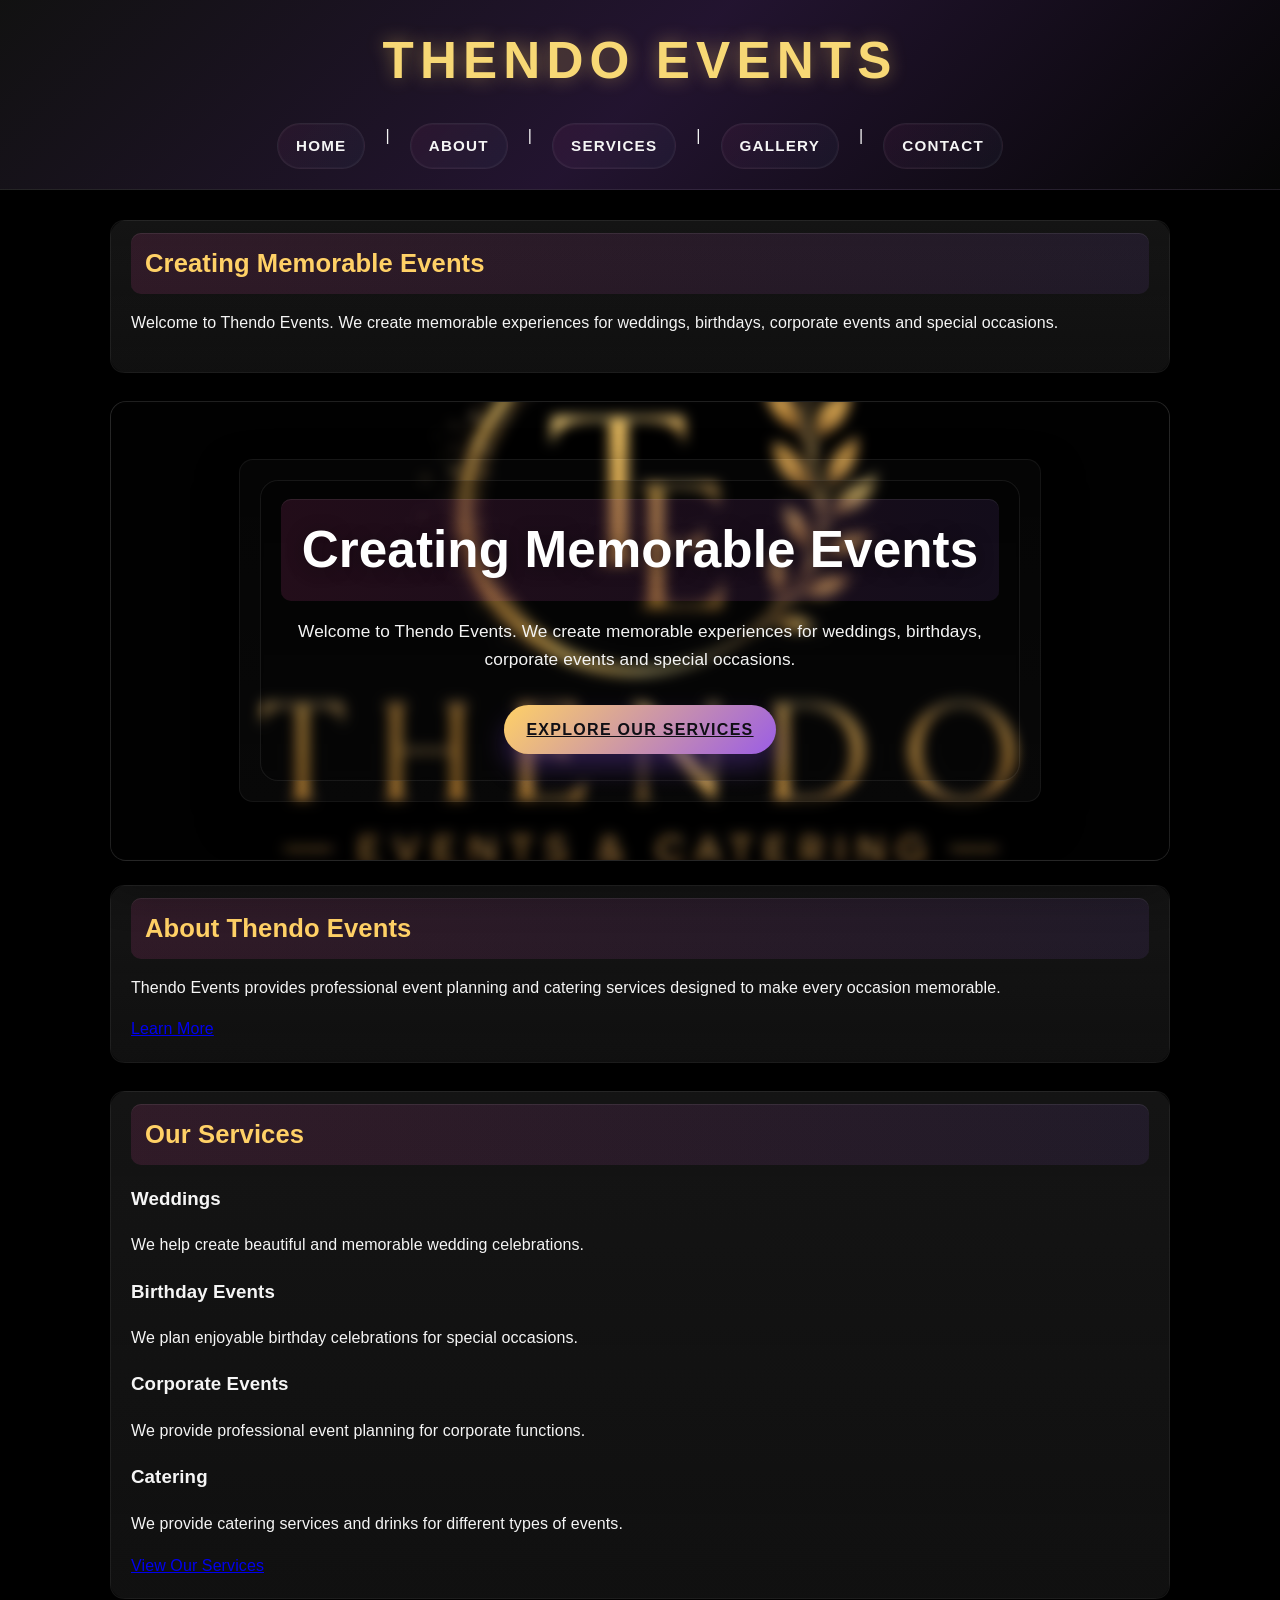
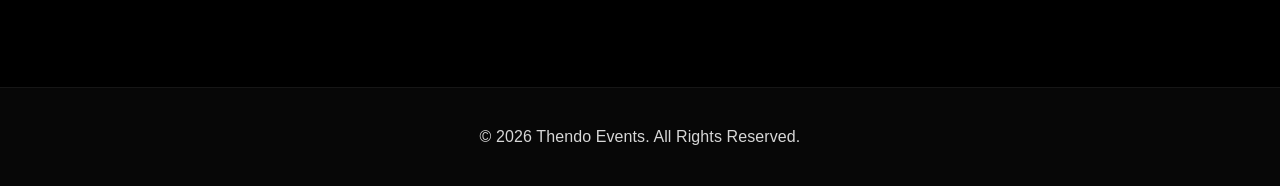
==== 1. Project/Site/index.html @ bc5ac5ba "first commit" ====
<!DOCTYPE html>
<html lang="en">

<head>
    <!-- Connects the page to the main stylesheet -->
<link rel="stylesheet" href="css/style.css">

    <!-- Defines the character encoding -->
    <meta charset="UTF-8">

    <!-- Makes the website work on different screen sizes -->
    <meta name="viewport" content="width=device-width, initial-scale=1.0">

    <!-- Name shown on the browser tab -->
    <title>Thendo Events | Home</title>
</head>

<body>

    <!-- =====================================
         HEADER AND NAVIGATION
         ===================================== -->
    <header>

        <!-- Website name -->
        <h1>Thendo Events</h1>

        <!-- Navigation links -->
        <nav>
            <a href="index.html">Home</a> |
            <a href="about.html">About</a> |
            <a href="services.html">Services</a> |
            <a href="gallery.html">Gallery</a> |
            <a href="contact.html">Contact</a>
        </nav>

    </header>


    <!-- =====================================
         MAIN CONTENT
         ===================================== -->
    <main>

        <!-- Main introduction -->
        <section>
            <div class="section-box">
            <h2>Creating Memorable Events</h2>

            <p>
                Welcome to Thendo Events.
                We create memorable experiences for
                weddings, birthdays, corporate events
                and special occasions.
            </p>
            </div>
        </section>


        <!-- =====================================
             HERO (blurred background)
             ===================================== -->
        <section class="hero">
            <div class="section-box">
            <div class="hero-content">
                <h2>Creating Memorable Events</h2>

                <p>
                    Welcome to Thendo Events.
                    We create memorable experiences for
                    weddings, birthdays, corporate events
                    and special occasions.
                </p>

                <a class="button-link" href="services.html">Explore Our Services</a>
            </div>
            </div>
        </section>


        <!-- =====================================
             ABOUT PREVIEW
             ===================================== -->
        <section>
            <div class="section-box">
            <h2>About Thendo Events</h2>

            <p>
                Thendo Events provides professional event
                planning and catering services designed
                to make every occasion memorable.
            </p>

            <a href="about.html">Learn More</a>
            </div>
        </section>


        <!-- =====================================
             SERVICES PREVIEW
             ===================================== -->
        <section>
            <div class="section-box">
            <h2>Our Services</h2>

            <div class="subbox">
                <h3>Weddings</h3>
                <p>
                    We help create beautiful and memorable
                    wedding celebrations.
                </p>
            </div>

            <div class="subbox">
                <h3>Birthday Events</h3>
                <p>
                    We plan enjoyable birthday celebrations
                    for special occasions.
                </p>
            </div>

            <div class="subbox">
                <h3>Corporate Events</h3>
                <p>
                    We provide professional event planning
                    for corporate functions.
                </p>
            </div>

            <div class="subbox">
                <h3>Catering</h3>
                <p>
                    We provide catering services and drinks
                    for different types of events.
                </p>
            </div>

            <a href="services.html">View Our Services</a>
            </div>
        </section>

    </main>


    <!-- =====================================
         FOOTER
         ===================================== -->
    <footer>

        <p>
            &copy; 2026 Thendo Events.
            All Rights Reserved.
        </p>

    </footer>

<!-- Connects the page to the JavaScript file -->
<script src="js/script.js"></script>

</body>

</html>
---- 1. Project/Site/css/style.css ----
/* ==========================================
   THENDO EVENTS WEBSITE
   MAIN STYLESHEET
   ========================================== */


/* ==========================================
   GENERAL PAGE SETTINGS
   ========================================== */

/* Removes the default browser spacing */
* {
    box-sizing: border-box;
}

:root {
    --bg: #000000;
    --panel: #0f0f0f;
    --text: #f5f5f5;
    --muted: #d7d7d7;
    --accent-pink: #9b5de5;
    --accent-purple: #6f42c1;
    --accent-gold: #ffd166;
    --accent-sky: #5ec8ff;
    --border: rgba(255,255,255,0.06);
}

/* Basic settings for the entire webpage */
body {
    margin: 0;
    font-family: Arial, sans-serif;
    line-height: 1.6;
    background:
        radial-gradient(circle at top, rgba(120, 90, 180, 0.18), transparent 28%),
        radial-gradient(circle at bottom right, rgba(255, 79, 182, 0.12), transparent 25%),
        #000000;
    color: var(--text);
    letter-spacing: 0.1px;
}


/* ==========================================
   HEADER
   ========================================== */

/* Controls the website header */
header {
    padding: 20px;
    text-align: center;
    background: linear-gradient(135deg, rgba(18,18,18,0.96), rgba(42,24,58,0.82), rgba(6,6,6,0.96));
    border-bottom: 1px solid rgba(255,255,255,0.08);
    box-shadow: 0 10px 30px rgba(0,0,0,0.38);
}

/* Website name */
header h1 {
    margin: 0 0 15px 0;
    font-weight: 900;
    letter-spacing: 0.12em;
    text-transform: uppercase;
    color: #f7d875;
    text-shadow: 0 0 18px rgba(255,209,102,0.42);
    font-size: clamp(2.2rem, 4vw, 3.4rem);
}


/* ==========================================
   NAVIGATION
   ========================================== */

/* Navigation links */
nav {
    display: flex;
    flex-wrap: wrap;
    justify-content: center;
    gap: 10px 12px;
    padding-top: 6px;
}

nav a {
    display: inline-flex;
    align-items: center;
    justify-content: center;
    margin: 0 8px;
    text-decoration: none;
    color: var(--text);
    font-weight: 700;
    padding: 10px 18px;
    border-radius: 999px;
    transition: all 180ms ease;
    border: 1px solid var(--border);
    background: linear-gradient(135deg, rgba(255,79,182,0.06), rgba(94,200,255,0.04));
    box-shadow: inset 0 0 0 1px rgba(255,255,255,0.03);
    letter-spacing: 0.08em;
    text-transform: uppercase;
}

nav a:hover {
    transform: translateY(-3px);
    background: linear-gradient(135deg, var(--accent-pink), var(--accent-purple));
    color: #fff;
}


/* ==========================================
   MAIN CONTENT
   ========================================== */

/* Keeps the main content readable */
main {
    max-width: 1100px;
    margin: auto;
    padding: 30px 20px 20px 20px;
}

/* Creates space between sections */
section {
    margin-bottom: 28px;
    border-radius: 18px;
    background: linear-gradient(180deg, rgba(17,17,17,0.95), rgba(10,10,10,0.92));
}


/* ==========================================
   IMAGES
   ========================================== */

/* Prevents images from overflowing the page */
img {
    max-width: 100%;
    height: auto;
    cursor: zoom-in;
    border: 1px solid rgba(255,255,255,0.08);
    box-shadow: 0 18px 30px rgba(0,0,0,0.35);
}


/* ==========================================
   GALLERY
   ========================================== */

/* Makes gallery images display neatly */
main section img {
    margin: 12px 8px 8px 0;
    border-radius: 16px;
    max-width: 100%;
}


/* ==========================================
   CONTACT FORM
   ========================================== */

/* Keeps form elements readable */
input,
select,
textarea {
    max-width: 100%;
    padding: 8px;
}

/* Message box */
textarea {
    width: 100%;
    max-width: 500px;
}

/* Form controls: dark panels instead of white inputs */
input,
select,
textarea,
button {
    background: rgba(18,14,28,0.85);
    color: var(--text);
    border: 1px solid rgba(255,255,255,0.06);
    padding: 14px 16px;
    border-radius: 16px;
    box-shadow: inset 0 1px 0 rgba(255,255,255,0.04), 0 10px 24px rgba(0,0,0,0.25);
}

input::placeholder,
textarea::placeholder { color: rgba(255,255,255,0.55); }

textarea { min-height: 160px; }

button {
    background: linear-gradient(135deg, var(--accent-purple), var(--accent-pink));
    color: #0b0b0b;
    font-weight: 800;
    cursor: pointer;
    border: none;
    padding: 14px 22px;
    font-size: 1.05rem;
    letter-spacing: 0.6px;
    border-radius: 16px;
    box-shadow: 0 12px 25px rgba(111,66,193,0.4);
}

button:hover { transform: translateY(-2px); box-shadow: 0 10px 30px rgba(0,0,0,0.5); }

/* Slightly larger form text for readability */
input, select, textarea { font-size: 1.08rem; }


/* ==========================================
   FOOTER
   ========================================== */

/* Footer spacing */
footer {
    text-align: center;
    padding: 20px;
    margin-top: 40px;
    border-top: 1px solid rgba(255,255,255,0.06);
    color: var(--muted);
    background: rgba(8,8,8,0.9);
}

/* Override: dark theme, hero blur, slideshow and lightbox */
body {
    background: #000;
    color: #f5f5f5;
}

/* Hero with blurred background image */
.hero {
    position: relative;
    min-height: 460px;
    display: flex;
    align-items: center;
    justify-content: center;
    text-align: center;
    overflow: hidden;
    border-radius: 16px;
    margin-bottom: 24px;
    border: 1px solid rgba(255,255,255,0.09);
    box-shadow: 0 24px 44px rgba(0,0,0,0.4);
}
.hero::before {
    content: "";
    position: absolute;
    inset: 0;
    background-image: url('../images/hero.jpg');
    background-size: cover;
    background-position: center;
    filter: blur(6px) saturate(1.1);
    transform: scale(1.04);
}
.hero > * { position: relative; z-index: 1; color: #fff; }

/* Services slideshow */
.services-video { max-width: 920px; height: 420px; margin: 0 auto; overflow: hidden; border-radius: 12px; border: 1px solid rgba(255,255,255,0.08); background: #000; position:relative; }
.services-video .svc-slides { width:100%; height:100%; position:relative; }
.services-video .slide { position:absolute; inset:0; background-size:cover; background-position:center; opacity:0; transition: opacity 420ms ease; }
.services-video .slide.active { opacity:1; z-index:2; }
.services-video .svc-caption { position:absolute; left:16px; bottom:16px; z-index:4; background: rgba(0,0,0,0.5); color:#fff; padding:8px 12px; border-radius:999px; font-weight:700; }
.services-video .svc-prev, .services-video .svc-next { position:absolute; top:50%; transform:translateY(-50%); z-index:5; background: linear-gradient(135deg,var(--accent-pink),var(--accent-purple)); color:#fff; border:none; width:48px; height:48px; border-radius:50%; display:flex; align-items:center; justify-content:center; font-size:1.6rem; cursor:pointer; opacity:0.95; }
.services-video .svc-prev { left:12px; }
.services-video .svc-next { right:12px; }
.services-video:hover .svc-prev, .services-video:hover .svc-next { opacity:1; }
@keyframes slideShow { 0%,16.66%{transform:translateX(0%);}16.67%,33.32%{transform:translateX(-16.6666%);}33.33%,49.98%{transform:translateX(-33.3333%);}49.99%,66.64%{transform:translateX(-50%);}66.65%,83.3%{transform:translateX(-66.6666%);}83.31%,100%{transform:translateX(-83.3333%);} }

/* Lightbox */
.lightbox { position:fixed; inset:0; display:none; align-items:center; justify-content:center; background:rgba(0,0,0,0.92); z-index:9999; }
.lightbox.open { display:flex; }
.lightbox-content { position:relative; max-width:92vw; max-height:90vh; }
.lightbox-content img { max-width:90vw; max-height:85vh; object-fit:contain; border-radius:10px; }
.lightbox-close, .lightbox-prev, .lightbox-next { position:absolute; width:44px; height:44px; border-radius:50%; border:none; background:linear-gradient(135deg,#ff4fb6,#9b5de5); color:#fff; display:flex; align-items:center; justify-content:center; cursor:pointer; }
.lightbox-close { top:12px; right:12px; }
.lightbox-prev { left:12px; top:50%; transform:translateY(-50%); }
.lightbox-next { right:12px; top:50%; transform:translateY(-50%); }

@media (max-width:768px){ .services-video{height:300px;} .lightbox-prev,.lightbox-next{width:40px;height:40px;} }

/* SECTION BOXES */
.section-box {
    background: linear-gradient(180deg, rgba(255,255,255,0.02), rgba(255,255,255,0.03));
    border: 1px solid var(--border);
    padding: 20px;
    border-radius: 14px;
    box-shadow: 0 18px 40px rgba(0,0,0,0.5);
}

.section-box h2 {
    display: block;
    background: linear-gradient(90deg, rgba(255,79,182,0.12), rgba(155,93,229,0.10));
    padding: 10px 14px;
    margin: -8px 0 12px 0;
    border-radius: 10px;
    color: var(--accent-gold);
    font-size: 1.6rem;
    box-shadow: inset 0 1px 0 rgba(255,255,255,0.08);
}

/* Final premium polish */
html {
    scroll-behavior: smooth;
}

::selection {
    background: rgba(155,93,229,0.38);
    color: #fff;
}

header h1 {
    font-size: clamp(2.2rem, 4vw, 3.4rem);
}

nav {
    display: flex;
    flex-wrap: wrap;
    justify-content: center;
    gap: 10px 12px;
    padding-top: 6px;
}

nav a {
    display: inline-flex;
    align-items: center;
    justify-content: center;
    min-height: 42px;
    padding: 10px 18px;
    font-size: 0.95rem;
    letter-spacing: 0.08em;
    text-transform: uppercase;
}

main section img {
    margin: 12px 8px 8px 0;
    border-radius: 16px;
    max-width: 100%;
}

.button-link {
    display: inline-block;
    margin-top: 14px;
    background: linear-gradient(135deg, var(--accent-gold), var(--accent-pink));
    color: #100f15;
    padding: 12px 22px;
    border-radius: 999px;
    font-weight: 800;
    text-transform: uppercase;
    letter-spacing: 0.08em;
    box-shadow: 0 14px 26px rgba(111,66,193,0.35);
    transition: transform 180ms ease, box-shadow 180ms ease;
}

.button-link:hover {
    transform: translateY(-2px);
    box-shadow: 0 18px 28px rgba(111,66,193,0.45);
}

.hero-content {
    max-width: 760px;
    padding: 26px 20px;
    background: rgba(0,0,0,0.24);
    border: 1px solid rgba(255,255,255,0.08);
    border-radius: 18px;
    backdrop-filter: blur(2px);
}

.hero h2 {
    font-size: clamp(2.3rem, 4vw, 4rem);
    color: #fff;
    text-shadow: 0 2px 18px rgba(0,0,0,0.42);
}

.hero p {
    color: #f4f4f4;
    font-size: 1.08rem;
}

ul {
    margin: 12px 0 0 0;
    padding-left: 0;
    list-style: none;
}

li {
    position: relative;
    padding-left: 22px;
    margin-bottom: 8px;
    color: var(--muted);
}

li::before {
    content: "✦";
    position: absolute;
    left: 0;
    top: 0;
    color: var(--accent-gold);
}

.section-box h2,
.subbox h3,
button,
nav a,
.button-link {
    font-family: Arial, sans-serif;
}

@media (max-width: 768px) {
    .hero {
        min-height: 380px;
    }
    nav a {
        width: calc(50% - 12px);
    }
    .section-box {
        padding: 18px 14px;
    }
    .services-video {
        height: 290px;
    }
}
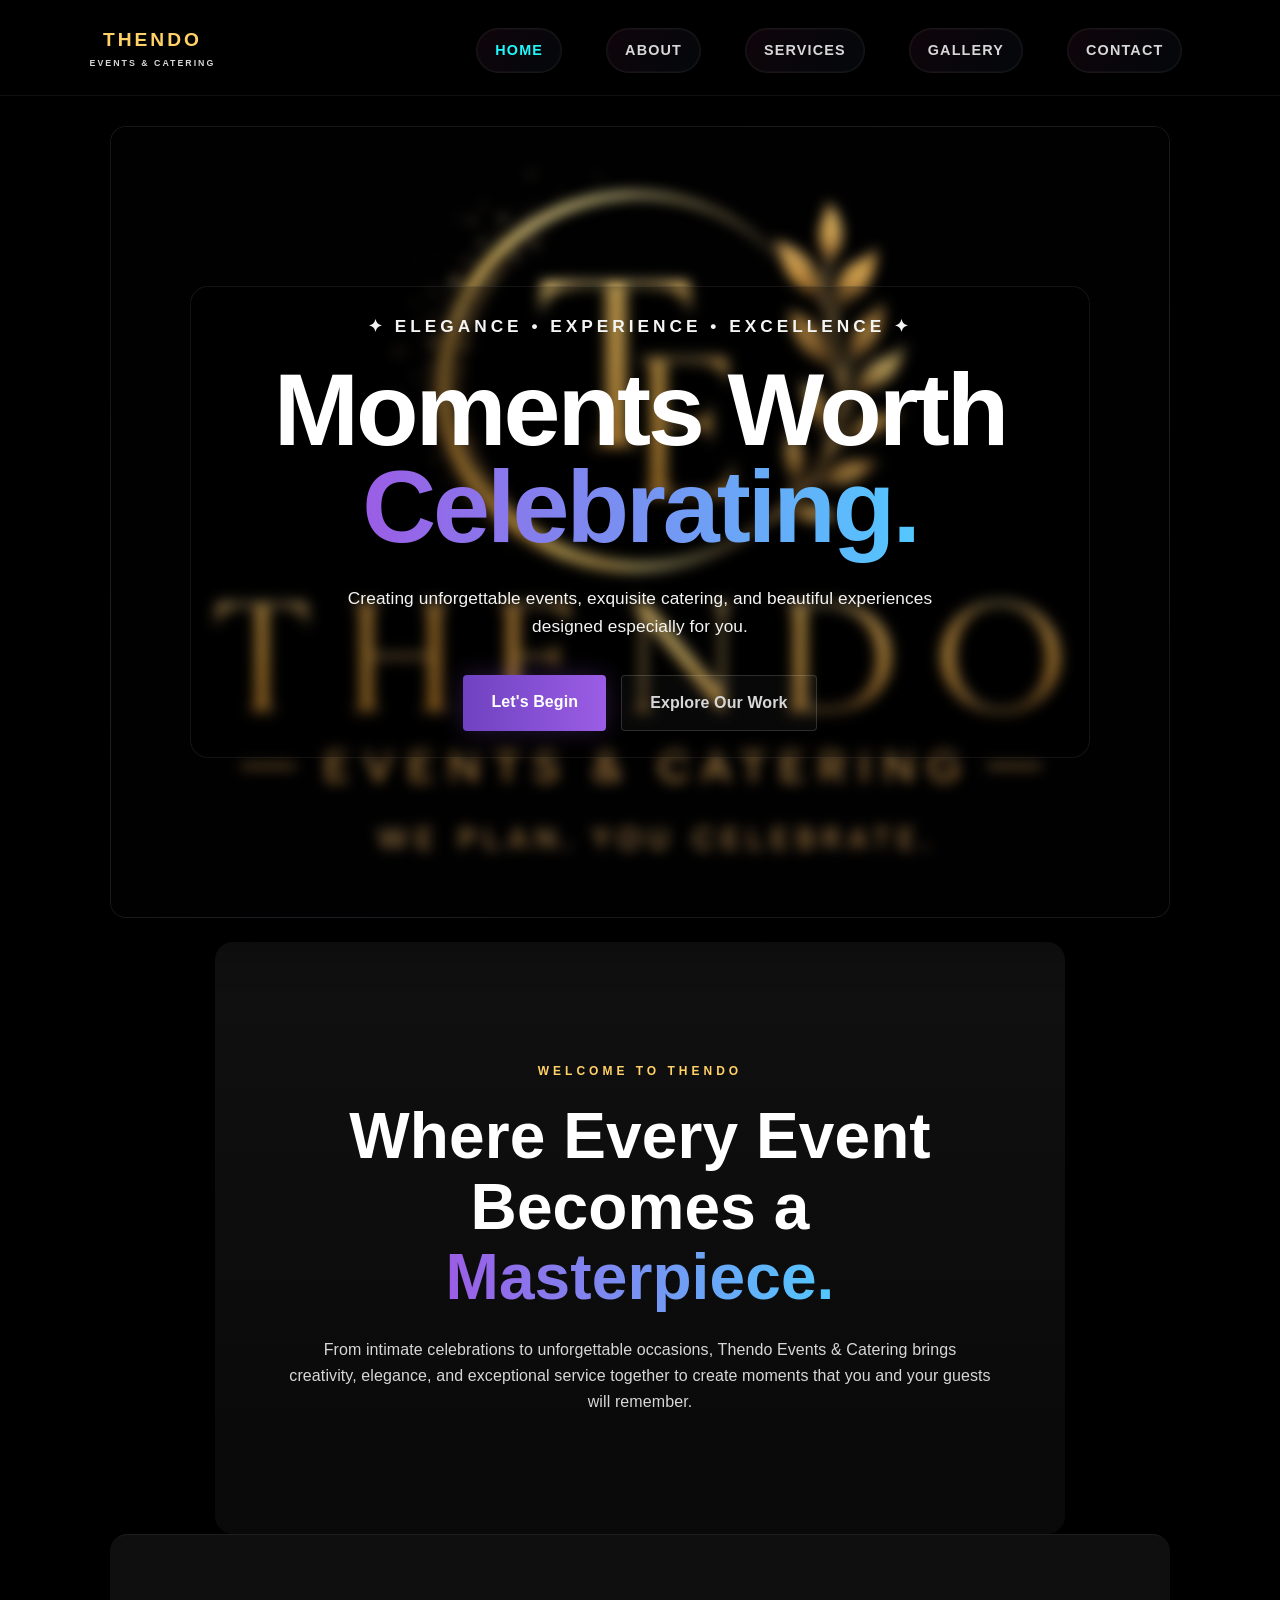
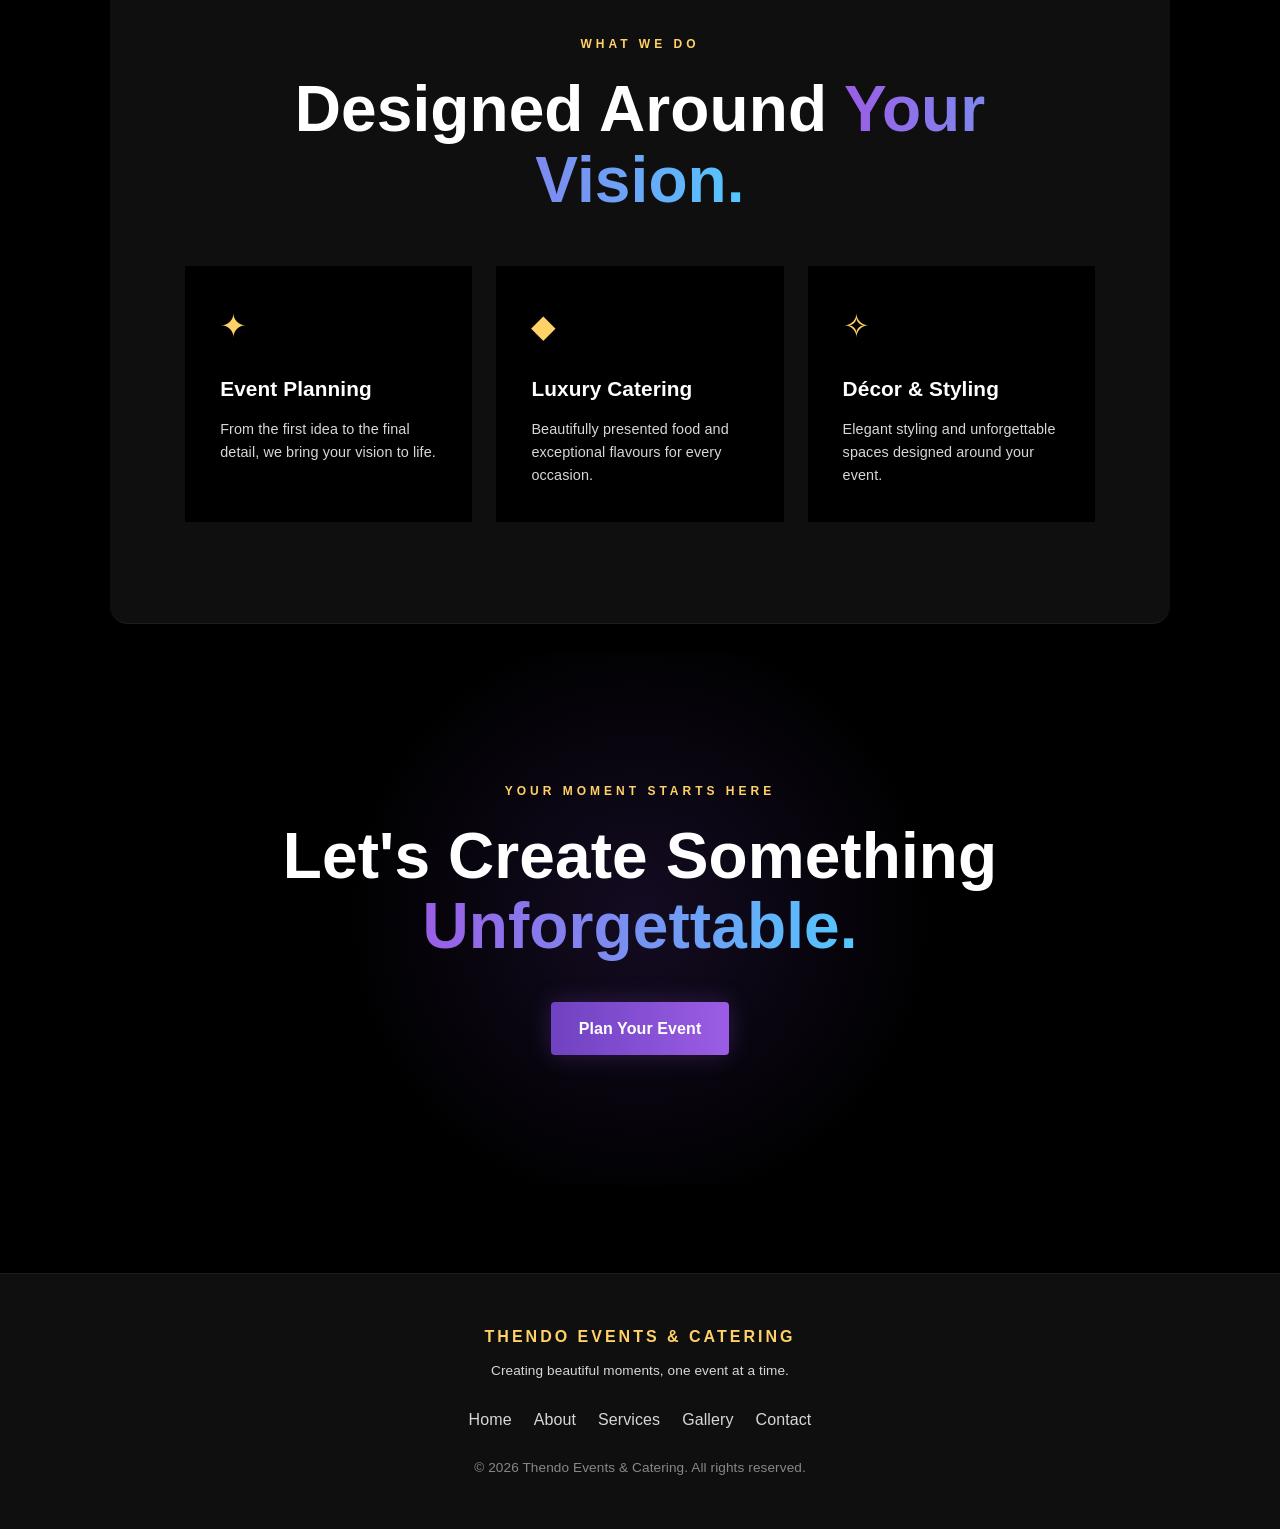
==== commit 0c4e9acc: "Commit new luxury homepage" ====
--- a/1. Project/Site/index.html
+++ b/1. Project/Site/index.html
@@ -1,162 +1,197 @@
 <!DOCTYPE html>
 <html lang="en">
-
 <head>
-    <!-- Connects the page to the main stylesheet -->
-<link rel="stylesheet" href="css/style.css">
-
-    <!-- Defines the character encoding -->
     <meta charset="UTF-8">
-
-    <!-- Makes the website work on different screen sizes -->
     <meta name="viewport" content="width=device-width, initial-scale=1.0">
 
-    <!-- Name shown on the browser tab -->
-    <title>Thendo Events | Home</title>
+    <title>Thendo Events & Catering</title>
+
+    <link rel="stylesheet" href="css/style.css">
 </head>
 
 <body>
 
-    <!-- =====================================
-         HEADER AND NAVIGATION
-         ===================================== -->
-    <header>
+    <header class="navbar">
 
-        <!-- Website name -->
-        <h1>Thendo Events</h1>
+        <div class="logo">
+            <span>THENDO</span>
+            <small>EVENTS & CATERING</small>
+        </div>
 
-        <!-- Navigation links -->
         <nav>
-            <a href="index.html">Home</a> |
-            <a href="about.html">About</a> |
-            <a href="services.html">Services</a> |
-            <a href="gallery.html">Gallery</a> |
+            <a href="index.html" class="active">Home</a>
+            <a href="about.html">About</a>
+            <a href="services.html">Services</a>
+            <a href="gallery.html">Gallery</a>
             <a href="contact.html">Contact</a>
         </nav>
 
     </header>
 
 
-    <!-- =====================================
-         MAIN CONTENT
-         ===================================== -->
     <main>
 
-        <!-- Main introduction -->
-        <section>
-            <div class="section-box">
-            <h2>Creating Memorable Events</h2>
+        <section class="hero">
 
-            <p>
-                Welcome to Thendo Events.
-                We create memorable experiences for
-                weddings, birthdays, corporate events
-                and special occasions.
-            </p>
+            <div class="hero-content">
+
+                <p class="eyebrow">
+                    ✦ ELEGANCE • EXPERIENCE • EXCELLENCE ✦
+                </p>
+
+                <h1>
+                    Moments Worth
+                    <span>Celebrating.</span>
+                </h1>
+
+                <p class="hero-text">
+                    Creating unforgettable events, exquisite catering,
+                    and beautiful experiences designed especially for you.
+                </p>
+
+                <div class="hero-buttons">
+
+                    <a href="services.html" class="btn primary">
+                        Let's Begin
+                    </a>
+
+                    <a href="gallery.html" class="btn secondary">
+                        Explore Our Work
+                    </a>
+
+                </div>
+
             </div>
+
         </section>
 
 
-        <!-- =====================================
-             HERO (blurred background)
-             ===================================== -->
-        <section class="hero">
-            <div class="section-box">
-            <div class="hero-content">
-                <h2>Creating Memorable Events</h2>
+        <section class="intro">
 
-                <p>
-                    Welcome to Thendo Events.
-                    We create memorable experiences for
-                    weddings, birthdays, corporate events
-                    and special occasions.
-                </p>
+            <p class="section-label">WELCOME TO THENDO</p>
 
-                <a class="button-link" href="services.html">Explore Our Services</a>
-            </div>
-            </div>
+            <h2>
+                Where Every Event Becomes
+                a <span>Masterpiece.</span>
+            </h2>
+
+            <p>
+                From intimate celebrations to unforgettable occasions,
+                Thendo Events & Catering brings creativity, elegance,
+                and exceptional service together to create moments
+                that you and your guests will remember.
+            </p>
+
         </section>
 
 
-        <!-- =====================================
-             ABOUT PREVIEW
-             ===================================== -->
-        <section>
-            <div class="section-box">
-            <h2>About Thendo Events</h2>
+        <section class="services-preview">
 
-            <p>
-                Thendo Events provides professional event
-                planning and catering services designed
-                to make every occasion memorable.
-            </p>
+            <div class="section-heading">
 
-            <a href="about.html">Learn More</a>
+                <p class="section-label">WHAT WE DO</p>
+
+                <h2>
+                    Designed Around
+                    <span>Your Vision.</span>
+                </h2>
+
             </div>
+
+
+            <div class="service-grid">
+
+                <div class="service-card">
+
+                    <div class="icon">✦</div>
+
+                    <h3>Event Planning</h3>
+
+                    <p>
+                        From the first idea to the final detail,
+                        we bring your vision to life.
+                    </p>
+
+                </div>
+
+
+                <div class="service-card">
+
+                    <div class="icon">◆</div>
+
+                    <h3>Luxury Catering</h3>
+
+                    <p>
+                        Beautifully presented food and exceptional
+                        flavours for every occasion.
+                    </p>
+
+                </div>
+
+
+                <div class="service-card">
+
+                    <div class="icon">✧</div>
+
+                    <h3>Décor & Styling</h3>
+
+                    <p>
+                        Elegant styling and unforgettable spaces
+                        designed around your event.
+                    </p>
+
+                </div>
+
+            </div>
+
         </section>
 
 
-        <!-- =====================================
-             SERVICES PREVIEW
-             ===================================== -->
-        <section>
-            <div class="section-box">
-            <h2>Our Services</h2>
+        <section class="cta">
 
-            <div class="subbox">
-                <h3>Weddings</h3>
-                <p>
-                    We help create beautiful and memorable
-                    wedding celebrations.
-                </p>
-            </div>
+            <p class="section-label">
+                YOUR MOMENT STARTS HERE
+            </p>
 
-            <div class="subbox">
-                <h3>Birthday Events</h3>
-                <p>
-                    We plan enjoyable birthday celebrations
-                    for special occasions.
-                </p>
-            </div>
+            <h2>
+                Let's Create Something
+                <span>Unforgettable.</span>
+            </h2>
 
-            <div class="subbox">
-                <h3>Corporate Events</h3>
-                <p>
-                    We provide professional event planning
-                    for corporate functions.
-                </p>
-            </div>
+            <a href="contact.html" class="btn primary">
+                Plan Your Event
+            </a>
 
-            <div class="subbox">
-                <h3>Catering</h3>
-                <p>
-                    We provide catering services and drinks
-                    for different types of events.
-                </p>
-            </div>
-
-            <a href="services.html">View Our Services</a>
-            </div>
         </section>
 
     </main>
 
 
-    <!-- =====================================
-         FOOTER
-         ===================================== -->
     <footer>
 
+        <div class="footer-logo">
+            THENDO EVENTS & CATERING
+        </div>
+
         <p>
-            &copy; 2026 Thendo Events.
-            All Rights Reserved.
+            Creating beautiful moments, one event at a time.
+        </p>
+
+        <div class="footer-links">
+
+            <a href="index.html">Home</a>
+            <a href="about.html">About</a>
+            <a href="services.html">Services</a>
+            <a href="gallery.html">Gallery</a>
+            <a href="contact.html">Contact</a>
+
+        </div>
+
+        <p class="copyright">
+            © 2026 Thendo Events & Catering. All rights reserved.
         </p>
 
     </footer>
 
-<!-- Connects the page to the JavaScript file -->
-<script src="js/script.js"></script>
-
 </body>
-
-</html>+</html>
--- a/1. Project/Site/css/style.css
+++ b/1. Project/Site/css/style.css
@@ -16,7 +16,7 @@
 :root {
     --bg: #000000;
     --panel: #0f0f0f;
-    --text: #f5f5f5;
+    --text: #c1f8fb;
     --muted: #d7d7d7;
     --accent-pink: #9b5de5;
     --accent-purple: #6f42c1;
@@ -412,4 +412,326 @@
     .services-video {
         height: 290px;
     }
+}
+/* =========================================
+   THENDO EVENTS — LUXURY HOME PAGE
+   ========================================= */
+
+* {
+    margin: 0;
+    padding: 0;
+    box-sizing: border-box;
+}
+
+html {
+    scroll-behavior: smooth;
+}
+
+body {
+    background: #000000;
+    color: #21f8fb;
+    font-family: Arial, Helvetica, sans-serif;
+    line-height: 1.6;
+}
+
+/* NAVIGATION */
+
+.navbar {
+    width: 100%;
+    padding: 22px 7%;
+    display: flex;
+    justify-content: space-between;
+    align-items: center;
+    background: rgba(0, 0, 0, 0.92);
+    border-bottom: 1px solid rgba(255,255,255,0.06);
+    position: relative;
+    z-index: 10;
+}
+
+.logo {
+    display: flex;
+    flex-direction: column;
+    letter-spacing: 3px;
+    font-weight: bold;
+}
+
+.logo span {
+    font-size: 1.2rem;
+    color: #ffd166;
+}
+
+.logo small {
+    color: #d7d7d7;
+    font-size: 0.55rem;
+    letter-spacing: 2px;
+}
+
+.navbar nav {
+    display: flex;
+    gap: 28px;
+}
+
+.navbar nav a {
+    color: #d7d7d7;
+    text-decoration: none;
+    font-size: 0.9rem;
+    transition: 0.3s ease;
+}
+
+.navbar nav a:hover,
+.navbar nav a.active {
+    color: #21f8fb;
+}
+
+/* HERO */
+
+.hero {
+    min-height: 88vh;
+    display: flex;
+    align-items: center;
+    justify-content: center;
+    text-align: center;
+    padding: 80px 7%;
+    position: relative;
+    overflow: hidden;
+    background:
+        radial-gradient(circle at 20% 30%, rgba(155,93,229,0.18), transparent 35%),
+        radial-gradient(circle at 80% 70%, rgba(83,200,255,0.13), transparent 35%),
+        #000000;
+}
+
+.hero-content {
+    max-width: 900px;
+}
+
+.eyebrow,
+.section-label {
+    color: #ffd166;
+    font-size: 0.75rem;
+    letter-spacing: 4px;
+    font-weight: bold;
+    margin-bottom: 20px;
+}
+
+.hero h1 {
+    font-size: clamp(3rem, 8vw, 7rem);
+    line-height: 0.95;
+    letter-spacing: -3px;
+    margin-bottom: 30px;
+    color: #ffffff;
+}
+
+.hero h1 span,
+.intro h2 span,
+.section-heading h2 span,
+.cta h2 span {
+    background: linear-gradient(90deg, #9b5de5, #53c8ff);
+    background-clip: text;
+    -webkit-background-clip: text;
+    -webkit-text-fill-color: transparent;
+}
+
+.hero-text {
+    max-width: 650px;
+    margin: 0 auto 35px;
+    color: #d7d7d7;
+    font-size: 1.05rem;
+}
+
+.hero-buttons {
+    display: flex;
+    justify-content: center;
+    gap: 15px;
+    flex-wrap: wrap;
+}
+
+.btn {
+    display: inline-block;
+    padding: 14px 28px;
+    border-radius: 4px;
+    text-decoration: none;
+    font-weight: bold;
+    transition: 0.3s ease;
+}
+
+.btn.primary {
+    background: linear-gradient(90deg, #6f42c1, #9b5de5);
+    color: white;
+    box-shadow: 0 0 25px rgba(155,93,229,0.25);
+}
+
+.btn.secondary {
+    border: 1px solid rgba(255,255,255,0.15);
+    color: #d7d7d7;
+    background: rgba(255,255,255,0.03);
+}
+
+.btn:hover {
+    transform: translateY(-3px);
+}
+
+/* INTRO */
+
+.intro {
+    max-width: 850px;
+    margin: auto;
+    padding: 120px 7%;
+    text-align: center;
+}
+
+.intro h2,
+.section-heading h2,
+.cta h2 {
+    color: #ffffff;
+    font-size: clamp(2.2rem, 5vw, 4rem);
+    line-height: 1.1;
+    margin-bottom: 25px;
+}
+
+.intro > p:last-child {
+    color: #d7d7d7;
+    font-size: 1rem;
+}
+
+/* SERVICES */
+
+.services-preview {
+    padding: 100px 7%;
+    background: #0f0f0f;
+    border-top: 1px solid rgba(255,255,255,0.06);
+    border-bottom: 1px solid rgba(255,255,255,0.06);
+}
+
+.section-heading {
+    text-align: center;
+    margin-bottom: 50px;
+}
+
+.service-grid {
+    max-width: 1100px;
+    margin: auto;
+    display: grid;
+    grid-template-columns: repeat(3, 1fr);
+    gap: 22px;
+}
+
+.service-card {
+    padding: 35px;
+    background: #000000;
+    border: 1px solid rgba(255,255,255,0.06);
+    transition: 0.3s ease;
+}
+
+.service-card:hover {
+    transform: translateY(-8px);
+    border-color: rgba(155,93,229,0.5);
+}
+
+.icon {
+    color: #ffd166;
+    font-size: 2rem;
+    margin-bottom: 20px;
+}
+
+.service-card h3 {
+    color: #ffffff;
+    margin-bottom: 12px;
+    font-size: 1.3rem;
+}
+
+.service-card p {
+    color: #d7d7d7;
+    font-size: 0.9rem;
+}
+
+/* CTA */
+
+.cta {
+    padding: 130px 7%;
+    text-align: center;
+    background:
+        radial-gradient(circle at center, rgba(111,66,193,0.18), transparent 50%),
+        #000000;
+}
+
+.cta .btn {
+    margin-top: 15px;
+}
+
+/* FOOTER */
+
+footer {
+    padding: 50px 7%;
+    text-align: center;
+    background: #0f0f0f;
+    border-top: 1px solid rgba(255,255,255,0.06);
+}
+
+.footer-logo {
+    color: #ffd166;
+    font-weight: bold;
+    letter-spacing: 3px;
+    margin-bottom: 10px;
+}
+
+footer p {
+    color: #d7d7d7;
+    font-size: 0.85rem;
+}
+
+.footer-links {
+    display: flex;
+    justify-content: center;
+    gap: 22px;
+    flex-wrap: wrap;
+    margin: 25px 0;
+}
+
+.footer-links a {
+    color: #d7d7d7;
+    text-decoration: none;
+}
+
+.footer-links a:hover {
+    color: #21f8fb;
+}
+
+.copyright {
+    opacity: 0.6;
+    margin-top: 25px;
+}
+
+/* MOBILE */
+
+@media (max-width: 768px) {
+
+    .navbar {
+        flex-direction: column;
+        gap: 20px;
+    }
+
+    .navbar nav {
+        gap: 15px;
+        flex-wrap: wrap;
+        justify-content: center;
+    }
+
+    .hero {
+        min-height: 80vh;
+    }
+
+    .hero h1 {
+        letter-spacing: -1px;
+    }
+
+    .service-grid {
+        grid-template-columns: 1fr;
+    }
+
+    .intro,
+    .services-preview,
+    .cta {
+        padding-top: 80px;
+        padding-bottom: 80px;
+    }
 }
